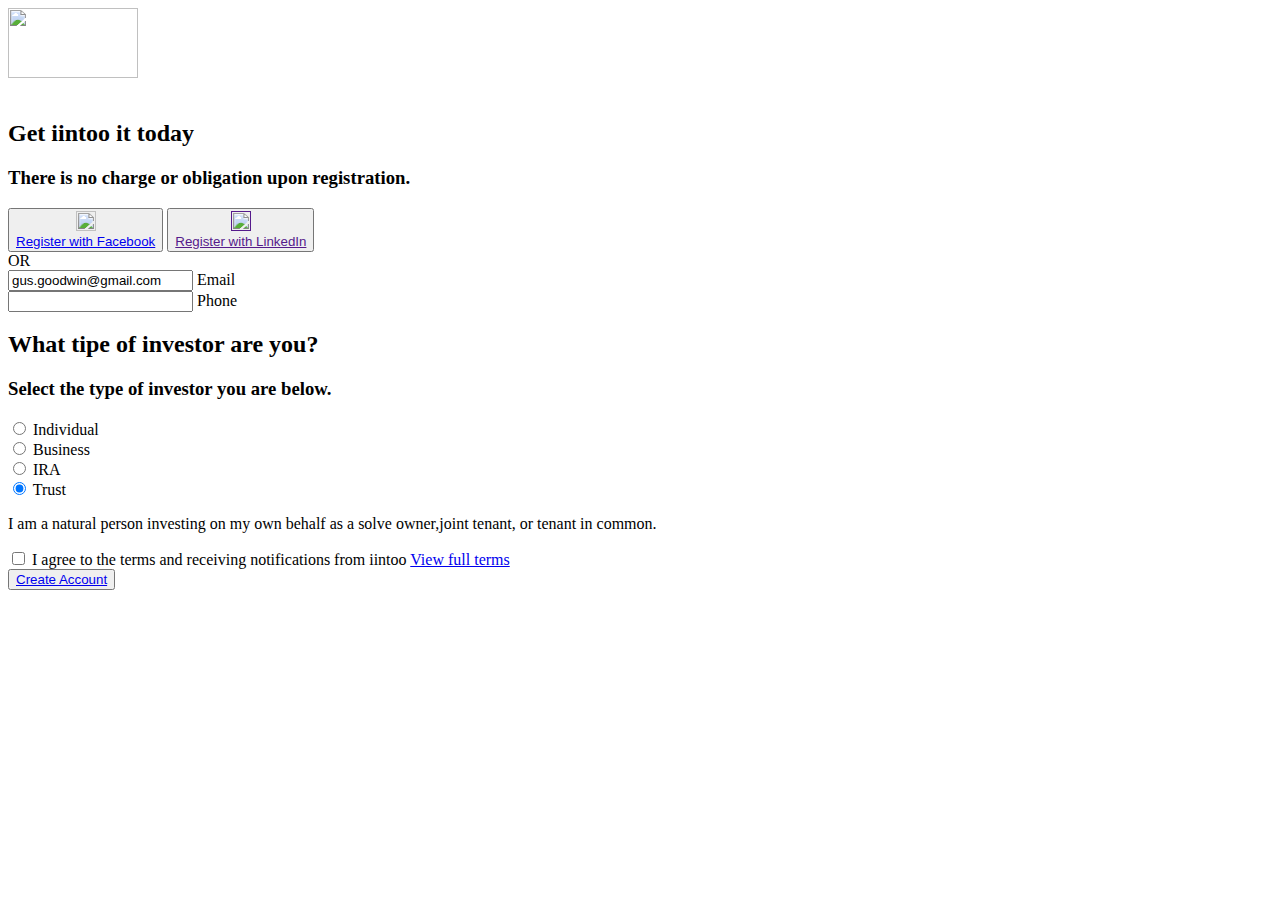
==== index.html @ 402f85c8 "Add files via upload" ====
<!DOCTYPE html>
<html lang="en">

<head>
  <meta charset="UTF-8">
  <meta http-equiv="X-UA-Compatible" content="IE=edge">
  <meta name="viewport" content="width=device-width, initial-scale=1.0">
  <link rel="preconnect" href="https://fonts.googleapis.com">
  <link rel="preconnect" href="https://fonts.gstatic.com" crossorigin>
  <link href="https://fonts.googleapis.com/css2?family=Barlow:wght@300;400;700&display=swap" rel="stylesheet">
  <link rel="stylesheet" href="css/style.css">
  <title>Project</title>
</head>

<body>

  <div class="window">
    <div class="left__side">
      <div class="logo"><img src="img/logo-2.svg" alt="" width="130px" height="70px"></div>
      <img src="img/bg.jpg" alt="">
    </div>
    <div class="right__side">
      <div class="container">
        <h2 class="title">
          Get iintoo it today
        </h2>
        <h3 class="subtitle">
          There is no charge or obligation upon registration.
        </h3>
        <div class="buttons">
          <button class="buttons__fac">
            <a href="#">
              <img src="img/facebook.svg" alt="" width="20px" height="20px">
              <div class="buttons__link-text">
                Register with Facebook
              </div>
            </a>
          </button>
          <button class="buttons__link">
            <a href="">
              <img src="img/linkedin.svg" alt="" width="20px" height="20px">
              <div class="buttons__link-text">
                Register with LinkedIn
              </div>
            </a>
          </button>
        </div>
        <div class="another">OR</div>
        <div class="inputs">
          <div class="email">
            <input id="email" class="input" type="email" name="email" value="gus.goodwin@gmail.com">
            <label class="email__label" for="email">Email</label>
          </div>
          <div class="phone">
            <input id="tel" class="input" type="tel" name="phone" value="">
            <label class="tel__label" for="tel">Phone</label>
          </div>
        </div>
        <div class="question">
          <h2 class="question__title">What tipe of investor are you?</h2>
          <h3 class="question__subtitle">Select the type of investor you are below.</h3>
        </div>
        <div class="check__point">
          <div class="individ">
            <input id="individul" type="radio" checked="checked" value="Individual" name="investor">
            <label for="individul" class="check__point-label">Individual</label>
            <img class="check__point-img" src="img/info.svg" alt="" width="10px" height="10px">
          </div>
          <div class="busin">
            <input id="business" type="radio" checked="checked" value="Business" name="investor">
            <label for="business" class="check__point-label">Business</label>
            <img class="check__point-img" src="img/info.svg" alt="" width="10px" height="10px">
          </div>
          <div class="ira">
            <input id="ira" type="radio" checked="checked" value="IRA" name="investor">
            <label for="ira" class="check__point-label">IRA</label>
            <img class="check__point-img" src="img/info.svg" alt="" width="10px" height="10px">
          </div>
          <div class="trust">
            <input id="trust" type="radio" checked="checked" value="Trust" name="investor">
            <label for="trust" class="check__point-label">Trust</label>
            <img class="check__point-img" src="img/info.svg" alt="" width="10px" height="10px">
          </div>
        </div>
        <div class="info">
          <p>I am a natural person investing on my own behalf as a solve owner,joint tenant, or tenant in common.</p>
        </div>
        <div class="agrees">
          <input id="agree" type="checkbox" value="agree">
          <label for="agree" class="agrees__label">I agree to the terms and receiving notifications from iintoo <a
              class="agrees__link" href="#">View full terms</a></label>
        </div>
        <button class="create">
          <a href="#">Create Account
          </a>
        </button>
      </div>
    </div>
  </div>

</body>

</html>
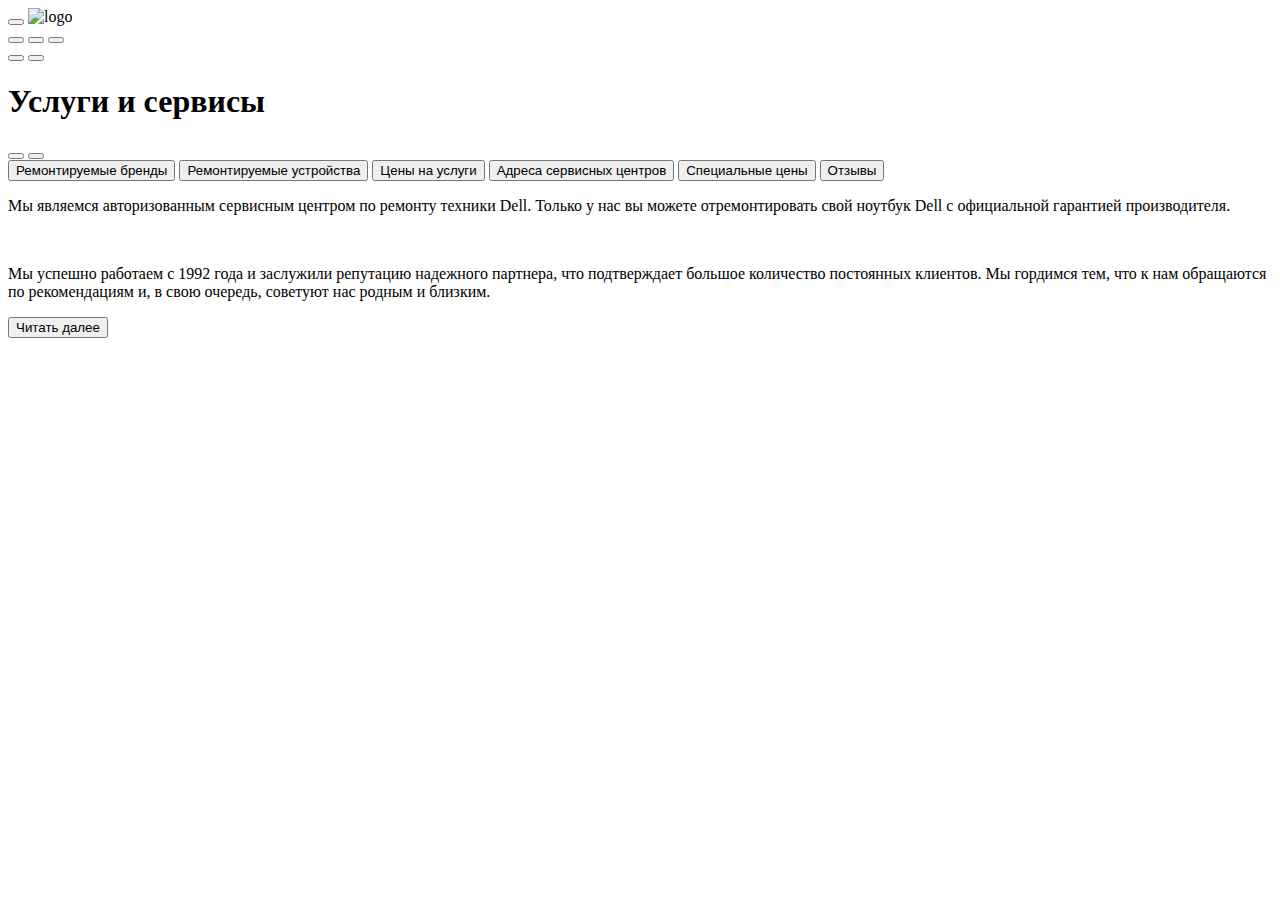
==== commit e7f5b933: "Add files via upload" ====
--- a/index.html
+++ b/index.html
@@ -5,99 +5,68 @@
   <meta charset="UTF-8">
   <meta http-equiv="X-UA-Compatible" content="IE=edge">
   <meta name="viewport" content="width=device-width, initial-scale=1.0">
-  <link rel="preconnect" href="https://fonts.googleapis.com">
-  <link rel="preconnect" href="https://fonts.gstatic.com" crossorigin>
-  <link href="https://fonts.googleapis.com/css2?family=Barlow:wght@300;400;700&display=swap" rel="stylesheet">
   <link rel="stylesheet" href="css/style.css">
-  <title>Project</title>
+  <link rel="stylesheet" href="css/fonts.css">
+  <link rel="stylesheet" href="css/media.css">
+  <title>CPS</title>
 </head>
 
 <body>
+  <header class="header">
+    <section class="header__con">
+      <button name="burger" class="header__burger"></button>
+      <img class="header__logo" src="img/group.svg" alt="logo">
+      <div class="header__buttons-contacts">
+        <button name="tel" class="header__tel"></button>
+        <button name="messenger" class="header__messenger"></button>
+        <button name="profile" class="header__profile"></button>
+      </div>
+      <div class="header__buttons-options">
+        <button name="option" class="header__option"></button>
+        <button name="stutus" class="header__status"></button>
+      </div>
+    </section>
+  </header>
 
-  <div class="window">
-    <div class="left__side">
-      <div class="logo"><img src="img/logo-2.svg" alt="" width="130px" height="70px"></div>
-      <img src="img/bg.jpg" alt="">
-    </div>
-    <div class="right__side">
-      <div class="container">
-        <h2 class="title">
-          Get iintoo it today
-        </h2>
-        <h3 class="subtitle">
-          There is no charge or obligation upon registration.
-        </h3>
-        <div class="buttons">
-          <button class="buttons__fac">
-            <a href="#">
-              <img src="img/facebook.svg" alt="" width="20px" height="20px">
-              <div class="buttons__link-text">
-                Register with Facebook
-              </div>
-            </a>
-          </button>
-          <button class="buttons__link">
-            <a href="">
-              <img src="img/linkedin.svg" alt="" width="20px" height="20px">
-              <div class="buttons__link-text">
-                Register with LinkedIn
-              </div>
-            </a>
-          </button>
+  <main class="main">
+    <section class="services">
+      <aside class="services__head">
+        <h1 class="services__title">Услуги и сервисы</h1>
+        <div class="services__buttons-options">
+          <button name="option" class="header__option"></button>
+          <button name="stutus" class="header__status"></button>
         </div>
-        <div class="another">OR</div>
-        <div class="inputs">
-          <div class="email">
-            <input id="email" class="input" type="email" name="email" value="gus.goodwin@gmail.com">
-            <label class="email__label" for="email">Email</label>
+      </aside>
+      <div class="services__buttons">
+        <button name="brand" class="services__btn active">Ремонтируемые бренды</button>
+        <button name="devices" class="services__btn">Ремонтируемые устройства</button>
+        <button name="price" class="services__btn">Цены на услуги</button>
+        <button name="adress" class="services__btn">Адреса сервисных центров</button>
+        <button name="special" class="services__btn">Специальные цены</button>
+        <button name="reviews" class="services__btn">Отзывы</button>
+      </div>
+      <aside class="services__block">
+        <div class="services__info">
+          <div class="services__text">
+            <p>Мы являемся авторизованным сервисным центром по ремонту техники Dell. Только у нас
+              вы можете отремонтировать свой ноутбук Dell с официальной гарантией производителя.
+            </p>
+            <br>
+            <p>
+              Мы успешно работаем с 1992 года и заслужили репутацию надежного партнера, что подтверждает большое количество постоянных клиентов. Мы гордимся тем, что к нам обращаются по
+              рекомендациям и, в свою очередь, советуют нас родным и близким.
+            </p>
           </div>
-          <div class="phone">
-            <input id="tel" class="input" type="tel" name="phone" value="">
-            <label class="tel__label" for="tel">Phone</label>
-          </div>
+          <button name="more" class="services__btn-more">Читать далее</button>
         </div>
-        <div class="question">
-          <h2 class="question__title">What tipe of investor are you?</h2>
-          <h3 class="question__subtitle">Select the type of investor you are below.</h3>
+        <div class="services__image">
+          <img class="services__img" src="img/gps-img.png" alt="">
         </div>
-        <div class="check__point">
-          <div class="individ">
-            <input id="individul" type="radio" checked="checked" value="Individual" name="investor">
-            <label for="individul" class="check__point-label">Individual</label>
-            <img class="check__point-img" src="img/info.svg" alt="" width="10px" height="10px">
-          </div>
-          <div class="busin">
-            <input id="business" type="radio" checked="checked" value="Business" name="investor">
-            <label for="business" class="check__point-label">Business</label>
-            <img class="check__point-img" src="img/info.svg" alt="" width="10px" height="10px">
-          </div>
-          <div class="ira">
-            <input id="ira" type="radio" checked="checked" value="IRA" name="investor">
-            <label for="ira" class="check__point-label">IRA</label>
-            <img class="check__point-img" src="img/info.svg" alt="" width="10px" height="10px">
-          </div>
-          <div class="trust">
-            <input id="trust" type="radio" checked="checked" value="Trust" name="investor">
-            <label for="trust" class="check__point-label">Trust</label>
-            <img class="check__point-img" src="img/info.svg" alt="" width="10px" height="10px">
-          </div>
-        </div>
-        <div class="info">
-          <p>I am a natural person investing on my own behalf as a solve owner,joint tenant, or tenant in common.</p>
-        </div>
-        <div class="agrees">
-          <input id="agree" type="checkbox" value="agree">
-          <label for="agree" class="agrees__label">I agree to the terms and receiving notifications from iintoo <a
-              class="agrees__link" href="#">View full terms</a></label>
-        </div>
-        <button class="create">
-          <a href="#">Create Account
-          </a>
-        </button>
-      </div>
-    </div>
-  </div>
-
+      </aside>
+    </section>
+  </main>
+  <footer class="footer">
+  </footer>
 </body>
 
 </html>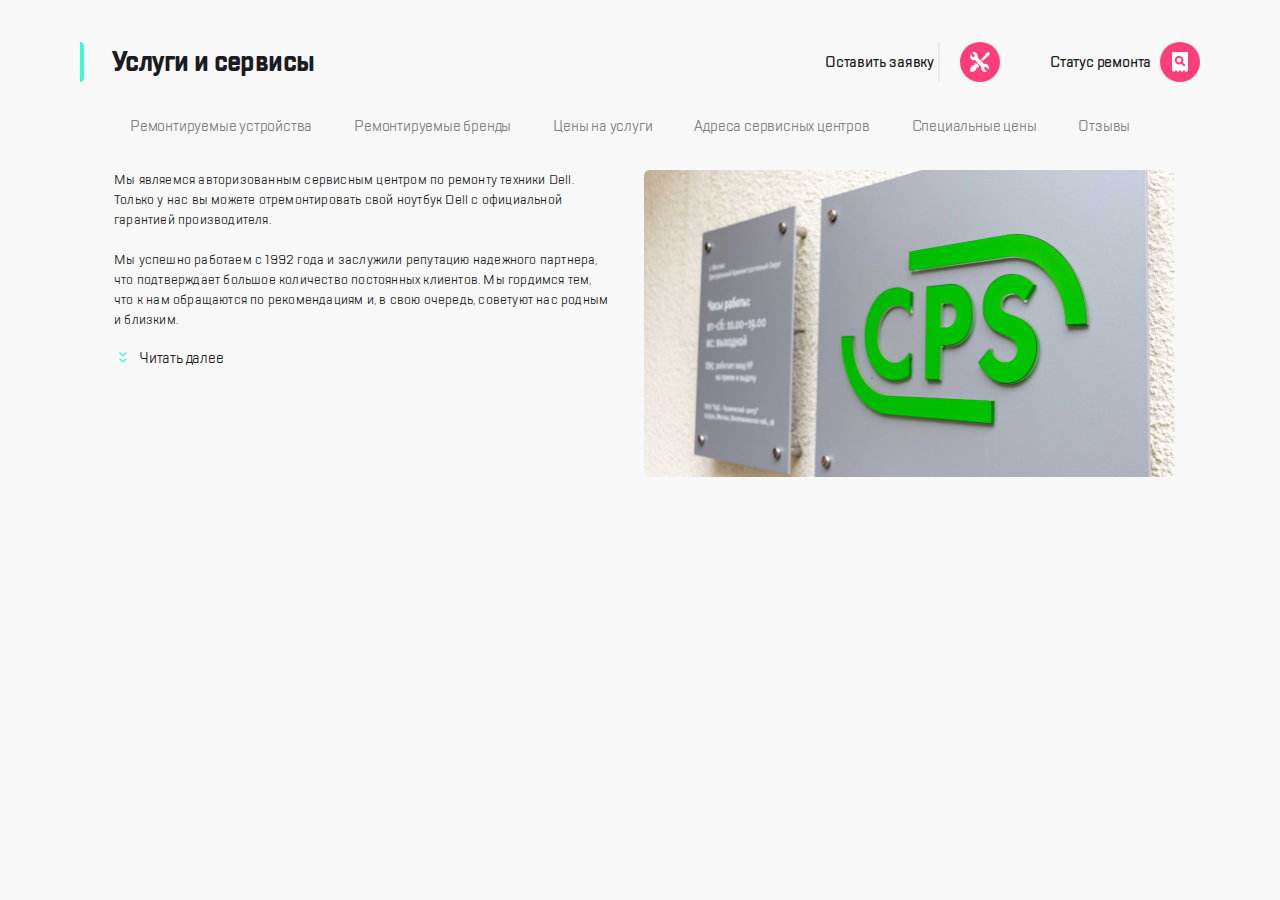
==== commit 2ecc9625: "block" ====
--- a/index.html
+++ b/index.html
@@ -13,60 +13,65 @@
 
 <body>
   <header class="header">
-    <section class="header__con">
-      <button name="burger" class="header__burger"></button>
-      <img class="header__logo" src="img/group.svg" alt="logo">
-      <div class="header__buttons-contacts">
-        <button name="tel" class="header__tel"></button>
-        <button name="messenger" class="header__messenger"></button>
-        <button name="profile" class="header__profile"></button>
-      </div>
-      <div class="header__buttons-options">
-        <button name="option" class="header__option"></button>
-        <button name="stutus" class="header__status"></button>
-      </div>
-    </section>
+    <div class="container">
+      <section class="header__con">
+        <a href="#" class="header__burger"></a>
+        <a href="#" class="header__logo"></a>
+        <div class="header__buttons-contacts">
+          <a href="#" class="header__tel"></a>
+          <a href="#" class="header__messenger"></a>
+          <a href="#" class="header__profile"></a>
+        </div>
+        <div class="header__buttons-options">
+          <a href="#" class="header__option"></a>
+          <a href="#" class="header__status"></a>
+        </div>
+        </section>
+    </div>
   </header>
 
   <main class="main">
     <section class="services">
-      <aside class="services__head">
-        <h1 class="services__title">Услуги и сервисы</h1>
-        <div class="services__buttons-options">
-          <button name="option" class="header__option"></button>
-          <button name="stutus" class="header__status"></button>
+      <div class="container">
+        <section class="services__head">
+          <h1 class="services__title">Услуги и сервисы</h1>
+          <div class="services__buttons-options">
+            <a href="#" class="header__option"></a>
+            <a href="#" class="header__status"></a>
+          </div>
+        </section>
+        <div class="services__buttons">
+          <a href="#" class="services__btn">Ремонтируемые устройства</a>
+          <a href="#" class="services__btn">Ремонтируемые бренды</a>
+          <a href="#" class="services__btn">Цены на услуги</a>
+          <a href="#" class="services__btn">Адреса сервисных центров</a>
+          <a href="#" class="services__btn">Специальные цены</a>
+          <a href="#" class="services__btn">Отзывы</a>
         </div>
-      </aside>
-      <div class="services__buttons">
-        <button name="brand" class="services__btn active">Ремонтируемые бренды</button>
-        <button name="devices" class="services__btn">Ремонтируемые устройства</button>
-        <button name="price" class="services__btn">Цены на услуги</button>
-        <button name="adress" class="services__btn">Адреса сервисных центров</button>
-        <button name="special" class="services__btn">Специальные цены</button>
-        <button name="reviews" class="services__btn">Отзывы</button>
+        <section class="services__block">
+          <div class="services__info">
+            <div class="services__text">
+              <p>Мы являемся авторизованным сервисным центром по ремонту техники Dell. Только у нас
+                вы можете отремонтировать свой ноутбук Dell с официальной гарантией производителя.
+              </p>
+              <br>
+              <p>
+                Мы успешно работаем с 1992 года и заслужили репутацию надежного партнера, что подтверждает большое
+                количество постоянных клиентов. Мы гордимся тем, что к нам обращаются по
+                рекомендациям и, в свою очередь, советуют нас родным и близким.
+              </p>
+            </div>
+            <a href="#" class="services__btn-more">Читать далее</a>
+          </div>
+          <div class="services__image">
+            <img class="services__img" src="img/gps-img.png" alt="">
+          </div>
+        </section>
       </div>
-      <aside class="services__block">
-        <div class="services__info">
-          <div class="services__text">
-            <p>Мы являемся авторизованным сервисным центром по ремонту техники Dell. Только у нас
-              вы можете отремонтировать свой ноутбук Dell с официальной гарантией производителя.
-            </p>
-            <br>
-            <p>
-              Мы успешно работаем с 1992 года и заслужили репутацию надежного партнера, что подтверждает большое количество постоянных клиентов. Мы гордимся тем, что к нам обращаются по
-              рекомендациям и, в свою очередь, советуют нас родным и близким.
-            </p>
-          </div>
-          <button name="more" class="services__btn-more">Читать далее</button>
-        </div>
-        <div class="services__image">
-          <img class="services__img" src="img/gps-img.png" alt="">
-        </div>
-      </aside>
     </section>
   </main>
   <footer class="footer">
   </footer>
 </body>
 
-</html>+</html>
--- a/css/style.css
+++ b/css/style.css
@@ -0,0 +1,204 @@
+@font-face {
+    font-family: 'TT Lakes Condensed Medium';
+    src: url('../fonts/TTLakesCondensed-Medium.eot');
+    src: url('../fonts/TTLakesCondensed-Medium.eot?#iefix') format('embedded-opentype'),
+    url('../fonts/TTLakesCondensed-Medium.woff') format('woff'),
+    url('../fonts/TTLakesCondensed-Medium.ttf') format('truetype');
+    font-weight: normal;
+    font-style: normal;
+}
+@font-face {
+    font-family: 'TT Lakes Condensed Bold';
+    src: url('../fonts/TTLakesCondensed-Bold.eot');
+    src: url('../fonts/TTLakesCondensed-Bold.eot?#iefix') format('embedded-opentype'),
+    url('../fonts/TTLakesCondensed-Bold.woff') format('woff'),
+    url('../fonts/TTLakesCondensed-Bold.ttf') format('truetype');
+    font-weight: normal;
+    font-style: normal;
+    }
+@font-face {
+    font-family: 'TT Lakes Condensed Regular';
+    src: url('../fonts/TTLakesCondensed-Regular.eot');
+    src: url('../fonts/TTLakesCondensed-Regular.eot?#iefix') format('embedded-opentype'),
+    url('../fonts/TTLakesCondensed-Regular.woff') format('woff'),
+    url('../fonts/TTLakesCondensed-Regular.ttf') format('truetype');
+    font-weight: normal;
+    font-style: normal;
+    }
+.container{
+  max-width: 320px;
+  margin: 0 auto;
+}
+.header__con{
+  padding: 19px 16px 19px 16px;
+  background-color: #FFFFFF;
+  display: flex;
+  align-items: center;
+  position: relative;;
+}
+.header__burger{
+  position: relative;
+  background-image: url(../img/ic/burger.svg);
+  background-color: transparent;
+  width: 40px;
+  height: 40px;
+  border: none;
+  padding: 0;
+  margin-right: 16px;
+}
+.header__logo{
+  background-image: url(../img/group.svg);
+  width: 97px;
+  height: 51px;
+  background-repeat: no-repeat;
+}
+.header__option{
+  background-image: url(../img/ic/repair.svg);
+  background-color: transparent;
+  background-repeat: no-repeat;
+  background-position: right;
+  width: 40px;
+  height: 40px;
+  padding: 0;
+  position: relative;
+  margin-left: 20px;
+  border-left: 2px solid #EAEAEA;
+  padding-left: 20px;
+}
+.header__status{
+  background-image: url(../img/ic/checkstatus.svg);
+  background-color: transparent;
+  width: 40px;
+  height: 40px;
+  border: none;
+  padding: 0;
+  margin-left: 16px;
+  position: relative;;
+}
+.header__buttons-options{
+  display: flex;
+  align-items: center;
+  position: absolute;
+  right: 16px;
+}
+.header__buttons-contacts{
+  display: flex;
+  align-items: center;
+  position: absolute;
+  right: 132px;
+  visibility: hidden;
+}
+.header__tel{
+  background-image: url(../img/ic/call.svg);
+  width: 40px;
+  height: 40px;
+  padding: 0;
+  margin-right: 16px;
+}
+.header__messenger{
+  background-image: url(../img/ic/chat.svg);
+  width: 40px;
+  height: 40px;
+  padding: 0;
+  margin-right: 16px;
+}
+.header__profile{
+  background-image: url(../img/ic/profile.svg);
+  width: 40px;
+  height: 40px;
+  padding: 0;
+  margin-right: 16px;
+}
+.services__title{
+  padding-left: 16px;
+  position: relative;
+}
+.services__title::before{
+  content: url(../img/highlight.svg);
+  position: absolute;
+  left: 0px;
+}
+.services__buttons-options{
+  display: flex;
+  align-items: center;
+  visibility: hidden;
+}
+.services__buttons{
+  padding-top: 24px;
+  padding-left: 16px;
+  display: flex;
+  overflow: scroll;
+}
+.services__btn{
+  background-color: transparent;
+  white-space: nowrap;
+  padding: 6px 14px 6px 14px;
+  border: 2px solid #F8F8F8;
+  font-size: 16px;
+  line-height: 24px;
+  font-family: 'TT Lakes Condensed Regular';
+  letter-spacing: -0.2px;
+  color: #7E7E82;
+  transition: all .3s ease ;
+  text-decoration: none;
+}
+.services__btn + .services__btn{
+  margin-left: 10px;
+}
+/*.active{
+  background: #FFFFFF;
+  border: 2px solid #B8FFEC;
+  border-radius: 6px;
+}*/
+.services__btn:hover{
+  background: #FFFFFF;
+  border: 2px solid #B8FFEC;
+  border-radius: 6px;
+}
+.services__btn:focus{
+  background: #FFFFFF;
+  border: 2px solid #B8FFEC;
+  border-radius: 6px;
+}
+.services__btn:active{
+  background: #FFFFFF;
+  border: 2px solid #B8FFEC;
+  border-radius: 6px;
+}
+.services__block{
+  display: flex;
+  flex-direction: column;
+  align-items: flex-start;
+}
+.services__img{
+  width: 320px; 
+  height: 176px;
+}
+.services__info{
+  padding: 24px 16px 0px 16px;
+}
+.services__span{
+  display: none;
+}
+.services__btn-more{
+  border: none;
+  background-color: transparent;
+  font-size: 16px;
+  line-height: 24px;
+  letter-spacing: -0.2px;
+  color: #1B1C21;
+  padding-left: 25px;
+  padding-bottom: 16px;
+  position: relative;
+}
+.services__btn-more:before{
+  content: url(../img/ic/icon.svg);
+  position: absolute;
+  left: 5px;
+}
+.services__text{
+  max-height: 90px;
+  overflow: hidden;
+  margin-bottom: 16px;
+}
+
--- a/css/fonts.css
+++ b/css/fonts.css
@@ -0,0 +1,31 @@
+body{
+  font-family: 'TT Lakes Condensed Regular';
+  background-color: #F8F8F8;
+  margin: 0;
+}
+h1{
+ font-family: 'TT Lakes Condensed Bold';;
+  font-size: 28px;
+  line-height: 40px;
+  letter-spacing: -0.6px;
+  color: #1B1C21;
+  margin: 0;
+  padding-top: 24px;
+}
+p{
+  font-family: 'TT Lakes Condensed Regular';
+  font-size: 14px;
+  line-height: 18px;
+  letter-spacing: 0.2px;
+  color: #1B1C21;
+  margin: 0;
+}
+button{
+  cursor: pointer;
+  border: none;
+  background-color: transparent;
+  white-space: nowrap;
+}
+a{
+  text-decoration: none;
+}--- a/css/media.css
+++ b/css/media.css
@@ -0,0 +1,119 @@
+@media(min-width: 321px){ 
+  .services__img{
+    padding-left: 16px;
+  }
+  .header__burger{
+    background-repeat: no-repeat;
+    background-position: left;
+    border-right: 2px solid #EAEAEA;
+    padding-right: 20px;
+  }
+  .container{
+  max-width: 769px;
+  }
+  .header__option{
+    border: none;
+  }
+}
+@media(min-width: 769px){
+  .services__block{
+    flex-direction: row;
+  }
+  .services__image{
+    padding-top: 24px;
+  }
+  .services__info p:nth-of-type(2){
+    display: block;
+  }
+  .header__buttons-contacts{
+    visibility: visible;
+  }
+  .services__img{
+    width: 360px;
+    height: 208px;
+  }
+  .services__text{
+    line-height: 20px;
+  }
+  .header__con{
+    padding: 19px 16px 19px 24px;
+  }
+  .services__image{
+    padding-right: 25px;
+  }
+  .services__text{
+    max-height: 160px;
+  }
+  .services__text p{
+    line-height: 20px;
+  }
+  .container{
+  max-width: 1120px;
+  }
+  .services__buttons::-webkit-scrollbar {
+    width: 0;
+  }
+  .header__option{
+    border-left: 2px solid #EAEAEA;
+  }
+}
+@media (min-width:1120px) {
+  .services__title {
+    padding-left: 32px;
+  }
+  .services__buttons {
+    padding-left: 34px;
+  }
+  .services__info{
+    padding-left: 34px;
+  }
+  .services__img{
+    width: 531px;
+    height: 307px;
+  }
+  .header{
+    display: none;
+  }
+  h1{
+    padding-top: 0;
+  }
+  .header__status{
+    margin-left: 160px;
+  }
+  .services__head{
+    display: flex;
+    align-items: center;
+    padding-top: 42px;
+    justify-content: space-between;
+  }
+  .services__buttons-options{
+    visibility: visible;
+  }
+  .services__buttons-options > .header__status::before{
+    content: "Статус ремонта";
+    position: absolute;
+    left: -110px;
+    bottom: 20%;
+    font-family: 'TT Lakes Condensed Medium';
+    font-size: 16px;
+    line-height: 24px;
+    text-align: right;
+    letter-spacing: -0.2px;
+    color: #1B1C21;
+  }
+  .services__buttons-options > .header__option::before{
+    content: "Оставить заявку";
+    position: absolute;
+    left: -115px;
+    bottom: 20%;
+    font-family: 'TT Lakes Condensed Medium';
+    font-size: 16px;
+    line-height: 24px;
+    text-align: right;
+    letter-spacing: -0.2px;
+    color: #1B1C21;
+  }
+  .services__span{
+    display: inline;
+  }
+}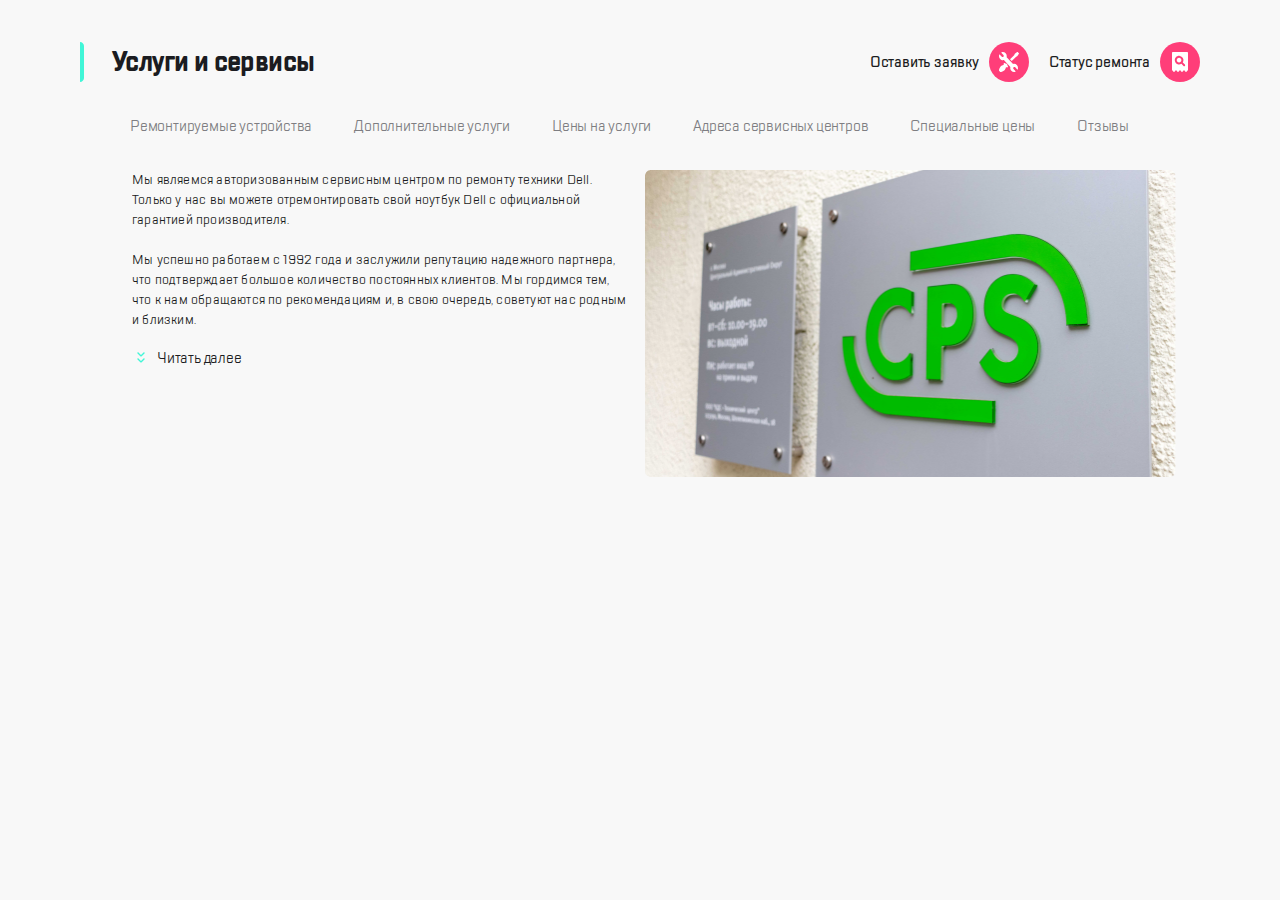
==== commit 1a4601df: "change" ====
--- a/index.html
+++ b/index.html
@@ -30,19 +30,24 @@
     </div>
   </header>
 
-  <main class="main">
     <section class="services">
       <div class="container">
         <section class="services__head">
           <h1 class="services__title">Услуги и сервисы</h1>
           <div class="services__buttons-options">
-            <a href="#" class="header__option"></a>
-            <a href="#" class="header__status"></a>
+            <a href="#" class="services__option">
+              <span class="services__span">Оставить заявку</span>
+              <img src="img/ic/repair.svg" alt="">
+            </a>
+            <a href="#" class="services__status">
+              <span class="services__span">Статус ремонта</span>
+              <img src="img/ic/checkstatus.svg" alt="">
+            </a>
           </div>
         </section>
         <div class="services__buttons">
           <a href="#" class="services__btn">Ремонтируемые устройства</a>
-          <a href="#" class="services__btn">Ремонтируемые бренды</a>
+          <a href="#" class="services__btn">Дополнительные услуги</a>
           <a href="#" class="services__btn">Цены на услуги</a>
           <a href="#" class="services__btn">Адреса сервисных центров</a>
           <a href="#" class="services__btn">Специальные цены</a>
@@ -69,9 +74,6 @@
         </section>
       </div>
     </section>
-  </main>
-  <footer class="footer">
-  </footer>
 </body>
 
 </html>
--- a/css/style.css
+++ b/css/style.css
@@ -113,10 +113,30 @@
   padding-left: 16px;
   position: relative;
 }
+.services__buttons::-webkit-scrollbar {
+    width: 0;
+}
 .services__title::before{
   content: url(../img/highlight.svg);
   position: absolute;
   left: 0px;
+}
+.services__option{
+  padding-right: 20px;
+}
+.services__option,
+.services__status{
+  display: flex;
+  align-items: center;
+  font-family: 'TT Lakes Condensed Medium';
+  font-size: 16px;
+  line-height: 24px;
+  text-align: right;
+  letter-spacing: -0.2px;
+  color: #1B1C21;
+}
+.services__span{
+  padding-right: 10px;
 }
 .services__buttons-options{
   display: flex;
@@ -170,12 +190,12 @@
   flex-direction: column;
   align-items: flex-start;
 }
+.services__info{
+  padding: 0px 16px 0px 16px;
+}
 .services__img{
   width: 320px; 
   height: 176px;
-}
-.services__info{
-  padding: 24px 16px 0px 16px;
 }
 .services__span{
   display: none;
--- a/css/media.css
+++ b/css/media.css
@@ -1,6 +1,6 @@
 @media(min-width: 321px){ 
   .services__img{
-    padding-left: 16px;
+    padding-top: 24px;
   }
   .header__burger{
     background-repeat: no-repeat;
@@ -19,9 +19,6 @@
   .services__block{
     flex-direction: row;
   }
-  .services__image{
-    padding-top: 24px;
-  }
   .services__info p:nth-of-type(2){
     display: block;
   }
@@ -38,9 +35,6 @@
   .header__con{
     padding: 19px 16px 19px 24px;
   }
-  .services__image{
-    padding-right: 25px;
-  }
   .services__text{
     max-height: 160px;
   }
@@ -50,11 +44,17 @@
   .container{
   max-width: 1120px;
   }
-  .services__buttons::-webkit-scrollbar {
-    width: 0;
-  }
   .header__option{
     border-left: 2px solid #EAEAEA;
+  }
+  .services__block{
+    padding: 24px 24px 0px 18px;
+  }
+  .services__info{
+    padding-left: 0;
+  }
+  .services__img{
+    padding-top: 0;
   }
 }
 @media (min-width:1120px) {
@@ -116,4 +116,8 @@
   .services__span{
     display: inline;
   }
+  .header__option{
+    border: none;
+    padding-left: 0;
+  }
 }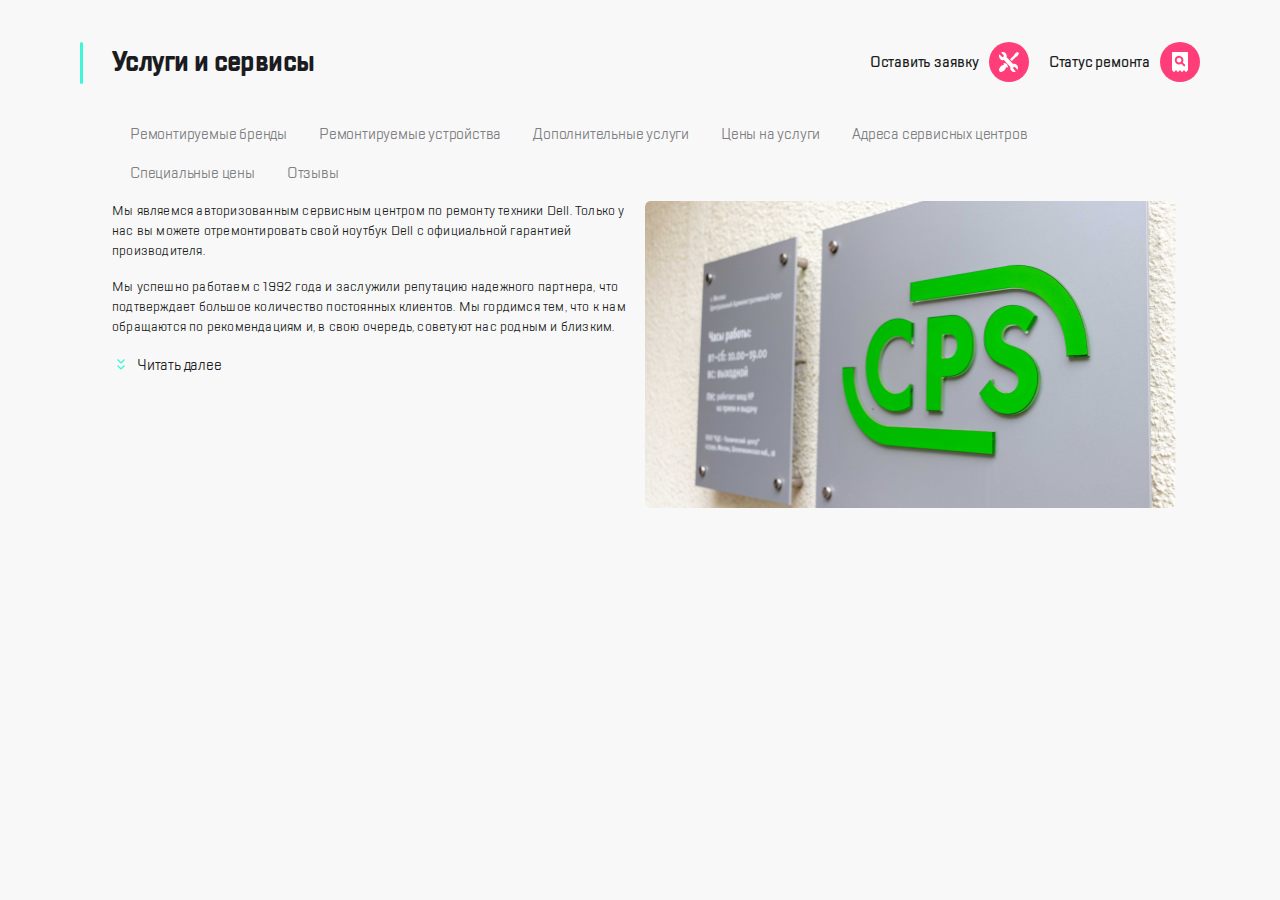
==== commit 90253cfe: "change" ====
--- a/index.html
+++ b/index.html
@@ -5,8 +5,8 @@
   <meta charset="UTF-8">
   <meta http-equiv="X-UA-Compatible" content="IE=edge">
   <meta name="viewport" content="width=device-width, initial-scale=1.0">
+  <link rel="stylesheet" href="css/fonts.css">
   <link rel="stylesheet" href="css/style.css">
-  <link rel="stylesheet" href="css/fonts.css">
   <link rel="stylesheet" href="css/media.css">
   <title>CPS</title>
 </head>
@@ -15,65 +15,79 @@
   <header class="header">
     <div class="container">
       <section class="header__con">
-        <a href="#" class="header__burger"></a>
+        <a href="#" class="header__burger background"></a>
         <a href="#" class="header__logo"></a>
         <div class="header__buttons-contacts">
-          <a href="#" class="header__tel"></a>
-          <a href="#" class="header__messenger"></a>
-          <a href="#" class="header__profile"></a>
+          <a href="#" class="header__tel background"></a>
+          <a href="#" class="header__messenger background"></a>
+          <a href="#" class="header__profile background"></a>
         </div>
         <div class="header__buttons-options">
-          <a href="#" class="header__option"></a>
-          <a href="#" class="header__status"></a>
+          <a href="#" class="header__option background"></a>
+          <a href="#" class="header__status background"></a>
         </div>
-        </section>
+      </section>
     </div>
   </header>
 
-    <section class="services">
-      <div class="container">
-        <section class="services__head">
-          <h1 class="services__title">Услуги и сервисы</h1>
-          <div class="services__buttons-options">
-            <a href="#" class="services__option">
-              <span class="services__span">Оставить заявку</span>
-              <img src="img/ic/repair.svg" alt="">
-            </a>
-            <a href="#" class="services__status">
-              <span class="services__span">Статус ремонта</span>
-              <img src="img/ic/checkstatus.svg" alt="">
-            </a>
+  <section class="services">
+    <div class="container">
+      <section class="services__head">
+        <h1 class="services__title">Услуги и сервисы</h1>
+        <div class="services__buttons-options">
+          <a href="#" class="services__option">
+            <span class="services__span">Оставить заявку</span>
+            <div class="services__option-img background"></div>
+          </a>
+          <a href="#" class="services__status">
+            <span class="services__span">Статус ремонта</span>
+            <div class="services__status-img background"></div>
+          </a>
+        </div>
+      </section>
+      <nav class="services__buttons">
+          <ul>
+            <li>
+              <a href="#" class="services__btn services__hidden">Ремонтируемые бренды</a>
+            </li>
+            <li>
+              <a href="#" class="services__btn">Ремонтируемые устройства</a>
+            </li>
+            <li>
+              <a href="#" class="services__btn">Дополнительные услуги</a>
+            </li>
+            <li>
+              <a href="#" class="services__btn">Цены на услуги</a>
+            </li>
+            <li>
+              <a href="#" class="services__btn">Адреса сервисных центров</a>
+            </li>
+            <li>
+              <a href="#" class="services__btn">Специальные цены</a>
+            </li>
+            <li>
+              <a href="#" class="services__btn">Отзывы</a>
+            </li>
+          </ul>
+      </nav>
+      <section class="services__block">
+        <div class="services__info">
+          <div class="services__text">
+            <p>Мы являемся авторизованным сервисным центром по ремонту техники Dell. Только у нас
+              вы можете отремонтировать свой ноутбук Dell с официальной гарантией производителя.
+            </p>
+            <p>
+              Мы успешно работаем с 1992 года и заслужили репутацию надежного партнера, что подтверждает большое
+              количество постоянных клиентов. Мы гордимся тем, что к нам обращаются по
+              рекомендациям и, в свою очередь, советуют нас родным и близким.
+            </p>
           </div>
-        </section>
-        <div class="services__buttons">
-          <a href="#" class="services__btn">Ремонтируемые устройства</a>
-          <a href="#" class="services__btn">Дополнительные услуги</a>
-          <a href="#" class="services__btn">Цены на услуги</a>
-          <a href="#" class="services__btn">Адреса сервисных центров</a>
-          <a href="#" class="services__btn">Специальные цены</a>
-          <a href="#" class="services__btn">Отзывы</a>
+          <a href="#" class="services__btn-more">Читать далее</a>
         </div>
-        <section class="services__block">
-          <div class="services__info">
-            <div class="services__text">
-              <p>Мы являемся авторизованным сервисным центром по ремонту техники Dell. Только у нас
-                вы можете отремонтировать свой ноутбук Dell с официальной гарантией производителя.
-              </p>
-              <br>
-              <p>
-                Мы успешно работаем с 1992 года и заслужили репутацию надежного партнера, что подтверждает большое
-                количество постоянных клиентов. Мы гордимся тем, что к нам обращаются по
-                рекомендациям и, в свою очередь, советуют нас родным и близким.
-              </p>
-            </div>
-            <a href="#" class="services__btn-more">Читать далее</a>
-          </div>
-          <div class="services__image">
-            <img class="services__img" src="img/gps-img.png" alt="">
-          </div>
-        </section>
-      </div>
-    </section>
+          <img class="services__img" src="img/gps-img.png" alt="">
+      </section>
+    </div>
+  </section>
 </body>
 
-</html>
+</html>--- a/css/fonts.css
+++ b/css/fonts.css
@@ -28,4 +28,10 @@
 }
 a{
   text-decoration: none;
+}
+li{
+  list-style: none;
+}
+ul{
+  padding: 0;
 }--- a/css/style.css
+++ b/css/style.css
@@ -36,13 +36,17 @@
   align-items: center;
   position: relative;;
 }
+.background{
+  background-color: #FF3E79;
+  background-repeat: no-repeat;
+  border-radius: 20px;
+  background-position: center;
+}
 .header__burger{
   position: relative;
   background-image: url(../img/ic/burger.svg);
-  background-color: transparent;
-  width: 40px;
-  height: 40px;
-  border: none;
+  width: 40px;
+  height: 40px;
   padding: 0;
   margin-right: 16px;
 }
@@ -54,32 +58,32 @@
 }
 .header__option{
   background-image: url(../img/ic/repair.svg);
-  background-color: transparent;
-  background-repeat: no-repeat;
-  background-position: right;
   width: 40px;
   height: 40px;
   padding: 0;
   position: relative;
   margin-left: 20px;
-  border-left: 2px solid #EAEAEA;
-  padding-left: 20px;
+}
+.header__option::before{
+    content: "";
+    width: 2px;
+    height: 32px;
+    position: absolute;
+    left: -20px;
+    bottom: 5px;
+    background-color: #EAEAEA;
 }
 .header__status{
   background-image: url(../img/ic/checkstatus.svg);
-  background-color: transparent;
-  width: 40px;
-  height: 40px;
-  border: none;
-  padding: 0;
-  margin-left: 16px;
-  position: relative;;
+  width: 40px;
+  height: 40px;
 }
 .header__buttons-options{
   display: flex;
   align-items: center;
   position: absolute;
   right: 16px;
+  gap: 16px;
 }
 .header__buttons-contacts{
   display: flex;
@@ -116,13 +120,17 @@
 .services__buttons::-webkit-scrollbar {
     width: 0;
 }
+.services__hidden{
+  display: none;
+}
 .services__title::before{
-  content: url(../img/highlight.svg);
+  content: "";
   position: absolute;
   left: 0px;
-}
-.services__option{
-  padding-right: 20px;
+  width: 3px;
+  height: 42px;
+  background: rgba(65, 246, 215, 1);
+  border-radius: 2px;
 }
 .services__option,
 .services__status{
@@ -134,14 +142,24 @@
   text-align: right;
   letter-spacing: -0.2px;
   color: #1B1C21;
-}
-.services__span{
-  padding-right: 10px;
+  gap: 10px;
+}
+.services__option-img{
+  background-image: url(../img/ic/repair.svg);
+  width: 40px;
+  height: 40px;
+}
+.services__status-img{
+  background-image: url(../img/ic/checkstatus.svg);
+  width: 40px;
+  height: 40px;
 }
 .services__buttons-options{
-  display: flex;
-  align-items: center;
-  visibility: hidden;
+  display: none;
+  align-items: center;
+}
+.services__buttons ul{
+  display: flex;
 }
 .services__buttons{
   padding-top: 24px;
@@ -217,6 +235,9 @@
   left: 5px;
 }
 .services__text{
+  display: flex;
+  flex-direction: column;
+  gap: 16px;
   max-height: 90px;
   overflow: hidden;
   margin-bottom: 16px;
--- a/css/media.css
+++ b/css/media.css
@@ -1,12 +1,6 @@
 @media(min-width: 321px){ 
   .services__img{
     padding-top: 24px;
-  }
-  .header__burger{
-    background-repeat: no-repeat;
-    background-position: left;
-    border-right: 2px solid #EAEAEA;
-    padding-right: 20px;
   }
   .container{
   max-width: 769px;
@@ -14,8 +8,14 @@
   .header__option{
     border: none;
   }
+  .header__option::before {
+    visibility: hidden;
+  }
 }
 @media(min-width: 769px){
+  .header__option::before {
+    visibility: visible;
+  }
   .services__block{
     flex-direction: row;
   }
@@ -44,11 +44,8 @@
   .container{
   max-width: 1120px;
   }
-  .header__option{
-    border-left: 2px solid #EAEAEA;
-  }
   .services__block{
-    padding: 24px 24px 0px 18px;
+    padding: 0px 24px 0px 16px;
   }
   .services__info{
     padding-left: 0;
@@ -56,16 +53,33 @@
   .services__img{
     padding-top: 0;
   }
+  .header__logo{
+    margin-left: 20px;
+  }
+  .header__burger::after{
+    content: "";
+    width: 2px;
+    height: 32px;
+    position: absolute;
+    left: 55px;
+    bottom: 5px;
+    background-color: #EAEAEA;
+  }
 }
 @media (min-width:1120px) {
+  .services__hidden{
+    display: inline;
+  }
   .services__title {
     padding-left: 32px;
   }
   .services__buttons {
     padding-left: 34px;
+    overflow: visible;
   }
-  .services__info{
-    padding-left: 34px;
+  .services__buttons ul{
+    flex-wrap: wrap;
+    gap: 15px 0px;
   }
   .services__img{
     width: 531px;
@@ -87,7 +101,8 @@
     justify-content: space-between;
   }
   .services__buttons-options{
-    visibility: visible;
+    display: flex;
+    gap: 20px;
   }
   .services__buttons-options > .header__status::before{
     content: "Статус ремонта";
@@ -120,4 +135,7 @@
     border: none;
     padding-left: 0;
   }
+  .services__block{
+    padding: 0px 24px 0px 32px;
+  }
 }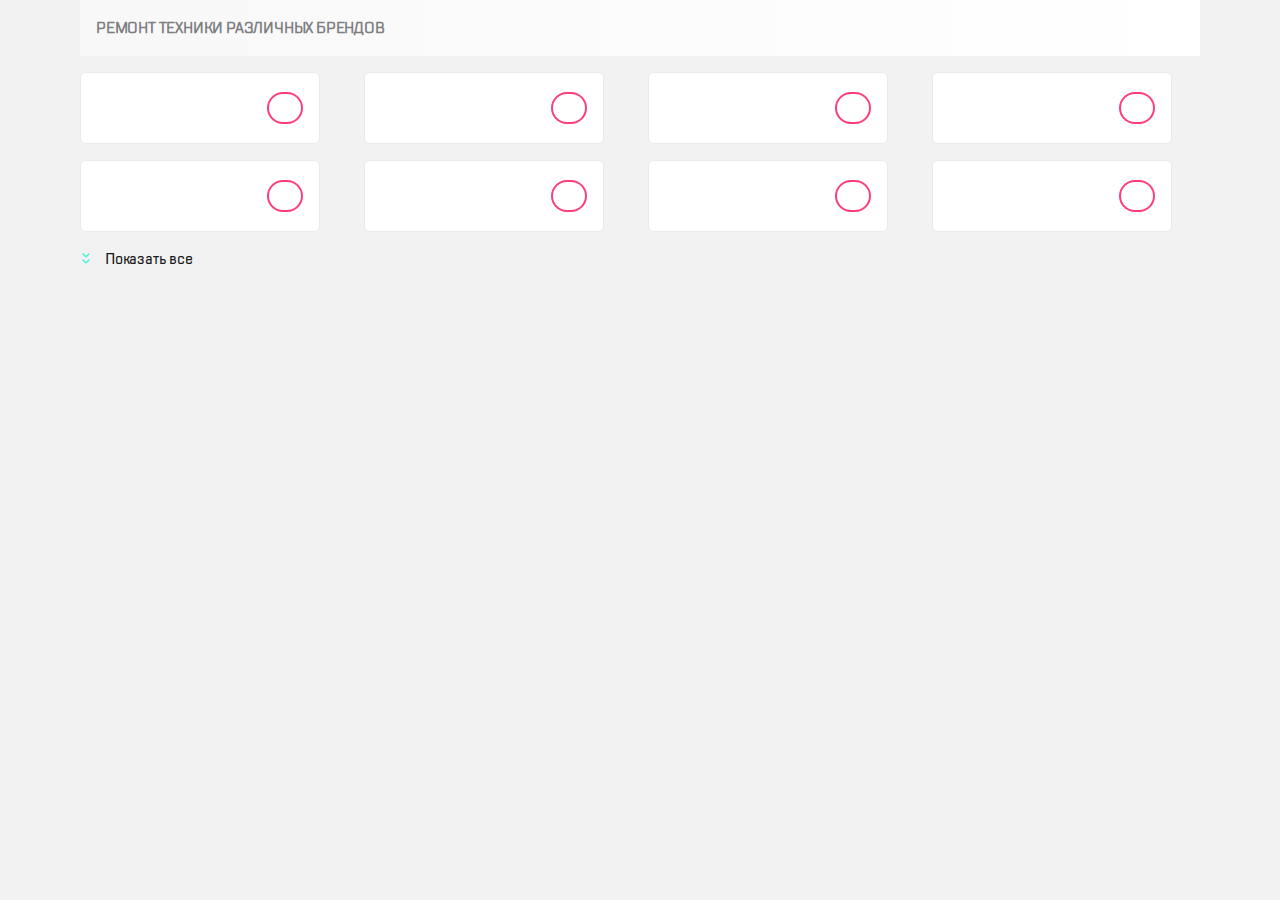
==== commit 41e9a368: "not" ====
--- a/index.html
+++ b/index.html
@@ -1,93 +1,100 @@
 <!DOCTYPE html>
-<html lang="en">
+<html lang="ru">
 
 <head>
   <meta charset="UTF-8">
   <meta http-equiv="X-UA-Compatible" content="IE=edge">
   <meta name="viewport" content="width=device-width, initial-scale=1.0">
-  <link rel="stylesheet" href="css/fonts.css">
   <link rel="stylesheet" href="css/style.css">
-  <link rel="stylesheet" href="css/media.css">
-  <title>CPS</title>
+  <link rel="stylesheet" href="https://unpkg.com/swiper@8/swiper-bundle.min.css" />
+  <title>Slide</title>
 </head>
 
 <body>
-  <header class="header">
-    <div class="container">
-      <section class="header__con">
-        <a href="#" class="header__burger background"></a>
-        <a href="#" class="header__logo"></a>
-        <div class="header__buttons-contacts">
-          <a href="#" class="header__tel background"></a>
-          <a href="#" class="header__messenger background"></a>
-          <a href="#" class="header__profile background"></a>
-        </div>
-        <div class="header__buttons-options">
-          <a href="#" class="header__option background"></a>
-          <a href="#" class="header__status background"></a>
-        </div>
-      </section>
-    </div>
-  </header>
-
-  <section class="services">
-    <div class="container">
-      <section class="services__head">
-        <h1 class="services__title">Услуги и сервисы</h1>
-        <div class="services__buttons-options">
-          <a href="#" class="services__option">
-            <span class="services__span">Оставить заявку</span>
-            <div class="services__option-img background"></div>
-          </a>
-          <a href="#" class="services__status">
-            <span class="services__span">Статус ремонта</span>
-            <div class="services__status-img background"></div>
+  <div class="container">
+    <h2 class="slider__title">Ремонт техники различных брендов</h2>
+    <div class="slider swiper">
+      <div id="swiper-wrapper" class="swiper-wrapper">
+        <div class="swiper-slide">
+          <a class="slider__link" href="#">
+            <img class="slider__img-brand" src="img/Bitmap.svg" alt="">
+            <span class="slider__img-arrow">
+              <img src="img/ic/dropdown.svg" alt="">
+            </span>
           </a>
         </div>
-      </section>
-      <nav class="services__buttons">
-          <ul>
-            <li>
-              <a href="#" class="services__btn services__hidden">Ремонтируемые бренды</a>
-            </li>
-            <li>
-              <a href="#" class="services__btn">Ремонтируемые устройства</a>
-            </li>
-            <li>
-              <a href="#" class="services__btn">Дополнительные услуги</a>
-            </li>
-            <li>
-              <a href="#" class="services__btn">Цены на услуги</a>
-            </li>
-            <li>
-              <a href="#" class="services__btn">Адреса сервисных центров</a>
-            </li>
-            <li>
-              <a href="#" class="services__btn">Специальные цены</a>
-            </li>
-            <li>
-              <a href="#" class="services__btn">Отзывы</a>
-            </li>
-          </ul>
-      </nav>
-      <section class="services__block">
-        <div class="services__info">
-          <div class="services__text">
-            <p>Мы являемся авторизованным сервисным центром по ремонту техники Dell. Только у нас
-              вы можете отремонтировать свой ноутбук Dell с официальной гарантией производителя.
-            </p>
-            <p>
-              Мы успешно работаем с 1992 года и заслужили репутацию надежного партнера, что подтверждает большое
-              количество постоянных клиентов. Мы гордимся тем, что к нам обращаются по
-              рекомендациям и, в свою очередь, советуют нас родным и близким.
-            </p>
-          </div>
-          <a href="#" class="services__btn-more">Читать далее</a>
+        <div class="swiper-slide">
+          <a class="slider__link" href="#">
+            <img class="slider__img-brand" src="img/apple.svg" alt="">
+            <span class="slider__img-arrow">
+              <img src="img/ic/dropdown.svg" alt="">
+            </span>
+          </a>
         </div>
-          <img class="services__img" src="img/gps-img.png" alt="">
-      </section>
+        <div class="swiper-slide">
+          <a class="slider__link" href="#">
+            <img class="slider__img-brand" src="img/viewsonic.svg" alt="">
+            <span class="slider__img-arrow">
+              <img src="img/ic/dropdown.svg" alt="">
+            </span>
+          </a>
+        </div>
+        <div class="swiper-slide">
+          <a class="slider__link" href="#">
+            <img class="slider__img-brand" src="img/sony.svg" alt="">
+            <span class="slider__img-arrow">
+              <img src="img/ic/dropdown.svg" alt="">
+            </span>
+          </a>
+        </div>
+        <div class="swiper-slide">
+          <a class="slider__link" href="#">
+            <img class="slider__img-brand" src="img/samsung.svg" alt="">
+            <span class="slider__img-arrow">
+              <img src="img/ic/dropdown.svg" alt="">
+            </span>
+          </a>
+        </div>
+        <div class="swiper-slide">
+          <a class="slider__link" href="#">
+            <img class="slider__img-brand" src="img/hp.svg" alt="">
+            <span class="slider__img-arrow">
+              <img src="img/ic/dropdown.svg" alt="">
+            </span>
+          </a>
+        </div>
+        <div class="swiper-slide">
+          <a class="slider__link" href="#">
+            <img class="slider__img-brand" src="img/apple.svg" alt="">
+            <span class="slider__img-arrow">
+              <img src="img/ic/dropdown.svg" alt="">
+            </span>
+          </a>
+        </div>
+        <div class="swiper-slide">
+          <a class="slider__link" href="#">
+            <img class="slider__img-brand" src="img/bosch.svg" alt="">
+            <span class="slider__img-arrow">
+              <img src="img/ic/dropdown.svg" alt="">
+            </span>
+          </a>
+        </div>
+        <div class="swiper-slide">
+          <a class="slider__link" href="#">
+            <img class="slider__img-brand" src="img/acer.svg" alt="">
+            <span class="slider__img-arrow">
+              <img src="img/ic/dropdown.svg" alt="">
+            </span>
+          </a>
+        </div>
+      </div>
+      <div class="swiper-pagination"></div>
+      <button class="slider__button" type="button">Показать все</button>
     </div>
-  </section>
+  </div>
+
+  <script src="https://unpkg.com/swiper@8/swiper-bundle.min.js"></script>
+  <script src="js/main.js"></script>
 </body>
 
 </html>--- a/css/style.css
+++ b/css/style.css
@@ -25,221 +25,155 @@
     font-weight: normal;
     font-style: normal;
     }
-.container{
-  max-width: 320px;
-  margin: 0 auto;
+body{
+  font-family: 'TT Lakes Condensed Regular';
+  background-color: #F2F2F2;
+  margin: 0;
 }
-.header__con{
-  padding: 19px 16px 19px 16px;
-  background-color: #FFFFFF;
-  display: flex;
-  align-items: center;
-  position: relative;;
+h1{
+ font-family: 'TT Lakes Condensed Bold';;
+  font-size: 28px;
+  line-height: 40px;
+  letter-spacing: -0.6px;
+  color: #1B1C21;
+  margin: 0;
+  padding-top: 24px;
 }
-.background{
-  background-color: #FF3E79;
-  background-repeat: no-repeat;
-  border-radius: 20px;
-  background-position: center;
+p{
+  font-family: 'TT Lakes Condensed Regular';
+  font-size: 14px;
+  line-height: 18px;
+  letter-spacing: 0.2px;
+  color: #1B1C21;
+  margin: 0;
 }
-.header__burger{
-  position: relative;
-  background-image: url(../img/ic/burger.svg);
-  width: 40px;
-  height: 40px;
+button{
+  cursor: pointer;
+  border: none;
+  background-color: transparent;
+  white-space: nowrap;
+}
+a{
+  text-decoration: none;
+}
+li{
+  list-style: none;
+}
+ul{
   padding: 0;
-  margin-right: 16px;
 }
-.header__logo{
-  background-image: url(../img/group.svg);
-  width: 97px;
-  height: 51px;
-  background-repeat: no-repeat;
+.slider{
+  background-color: #F2F2F2;
 }
-.header__option{
-  background-image: url(../img/ic/repair.svg);
-  width: 40px;
-  height: 40px;
-  padding: 0;
-  position: relative;
-  margin-left: 20px;
+.swiper {
+  width: 100%;
+  height: 154px;
 }
-.header__option::before{
-    content: "";
-    width: 2px;
-    height: 32px;
-    position: absolute;
-    left: -20px;
-    bottom: 5px;
-    background-color: #EAEAEA;
+.swiper-wrapper{
+  margin-left: 16px;
+  padding-top: 16px;
 }
-.header__status{
-  background-image: url(../img/ic/checkstatus.svg);
-  width: 40px;
-  height: 40px;
-}
-.header__buttons-options{
-  display: flex;
-  align-items: center;
-  position: absolute;
-  right: 16px;
-  gap: 16px;
-}
-.header__buttons-contacts{
-  display: flex;
-  align-items: center;
-  position: absolute;
-  right: 132px;
-  visibility: hidden;
-}
-.header__tel{
-  background-image: url(../img/ic/call.svg);
-  width: 40px;
-  height: 40px;
-  padding: 0;
-  margin-right: 16px;
-}
-.header__messenger{
-  background-image: url(../img/ic/chat.svg);
-  width: 40px;
-  height: 40px;
-  padding: 0;
-  margin-right: 16px;
-}
-.header__profile{
-  background-image: url(../img/ic/profile.svg);
-  width: 40px;
-  height: 40px;
-  padding: 0;
-  margin-right: 16px;
-}
-.services__title{
-  padding-left: 16px;
-  position: relative;
-}
-.services__buttons::-webkit-scrollbar {
-    width: 0;
-}
-.services__hidden{
-  display: none;
-}
-.services__title::before{
-  content: "";
-  position: absolute;
-  left: 0px;
-  width: 3px;
-  height: 42px;
-  background: rgba(65, 246, 215, 1);
-  border-radius: 2px;
-}
-.services__option,
-.services__status{
-  display: flex;
-  align-items: center;
-  font-family: 'TT Lakes Condensed Medium';
+.slider__title{
+  text-transform: uppercase;
+  letter-spacing: -0.2px;
   font-size: 16px;
   line-height: 24px;
-  text-align: right;
-  letter-spacing: -0.2px;
-  color: #1B1C21;
-  gap: 10px;
+  color: #7E7E82;
+  background: linear-gradient(90deg, #F8F8F8 1.39%, #FFFFFF 100%);
+  margin: 0;
+  padding: 16px;
 }
-.services__option-img{
-  background-image: url(../img/ic/repair.svg);
-  width: 40px;
-  height: 40px;
+.slider__link{
+  width: 206px;
+  height: 38px;
+  padding: 16px;
+  display: flex;
+  justify-content: space-between;
+  align-items: center;
+  border: 1px solid #EAEAEA;
+  border-radius: 6px;
+  background-color: #FFFFFF;
 }
-.services__status-img{
-  background-image: url(../img/ic/checkstatus.svg);
-  width: 40px;
-  height: 40px;
+.slider__img-arrow{
+  padding: 14px 15px 14px 17px;
+  border: 2px solid #FF3E79;
+  border-radius: 20px;
+  display: flex;
+  justify-content: center;
+  align-content: flex-start;
 }
-.services__buttons-options{
-  display: none;
-  align-items: center;
+.swiper-pagination{
+  margin-bottom: 28px;
 }
-.services__buttons ul{
-  display: flex;
+.slider .swiper-pagination-bullet{
+  width: 12px;
+  height: 12px;
+  background-color: #DDDDDD;
+  opacity: 1;
 }
-.services__buttons{
-  padding-top: 24px;
-  padding-left: 16px;
-  display: flex;
-  overflow: scroll;
+.slider .swiper-pagination-bullet-active{
+  background-color: #B5B6BC;
 }
-.services__btn{
-  background-color: transparent;
-  white-space: nowrap;
-  padding: 6px 14px 6px 14px;
-  border: 2px solid #F8F8F8;
-  font-size: 16px;
-  line-height: 24px;
-  font-family: 'TT Lakes Condensed Regular';
-  letter-spacing: -0.2px;
-  color: #7E7E82;
-  transition: all .3s ease ;
-  text-decoration: none;
+.swiper-wrapper .swiper-slide{
+  flex-shrink: 1;
 }
-.services__btn + .services__btn{
-  margin-left: 10px;
-}
-/*.active{
-  background: #FFFFFF;
-  border: 2px solid #B8FFEC;
-  border-radius: 6px;
-}*/
-.services__btn:hover{
-  background: #FFFFFF;
-  border: 2px solid #B8FFEC;
-  border-radius: 6px;
-}
-.services__btn:focus{
-  background: #FFFFFF;
-  border: 2px solid #B8FFEC;
-  border-radius: 6px;
-}
-.services__btn:active{
-  background: #FFFFFF;
-  border: 2px solid #B8FFEC;
-  border-radius: 6px;
-}
-.services__block{
-  display: flex;
-  flex-direction: column;
-  align-items: flex-start;
-}
-.services__info{
-  padding: 0px 16px 0px 16px;
-}
-.services__img{
-  width: 320px; 
-  height: 176px;
-}
-.services__span{
-  display: none;
-}
-.services__btn-more{
-  border: none;
-  background-color: transparent;
+.slider__button{
+  font-family: 'TT Lakes Condensed Medium';
   font-size: 16px;
   line-height: 24px;
   letter-spacing: -0.2px;
   color: #1B1C21;
   padding-left: 25px;
-  padding-bottom: 16px;
   position: relative;
 }
-.services__btn-more:before{
+.slider__button::before{
   content: url(../img/ic/icon.svg);
   position: absolute;
-  left: 5px;
+  left: 2px;
 }
-.services__text{
-  display: flex;
-  flex-direction: column;
-  gap: 16px;
-  max-height: 90px;
-  overflow: hidden;
-  margin-bottom: 16px;
+.hidden::before{
+  content: url(../img/ic/icon.svg);
+  position: absolute;
+  left: 2px;
+  transform: rotate(180deg);
 }
-
+.container{
+  margin: 0 auto;
+}
+.opened{
+    height: 250px !important;
+}
+@media (min-width: 767px){
+  .swiper{
+    height: 100%;
+  }
+  .swiper .swiper-wrapper{
+    display: grid;
+    grid-template-columns: repeat(3, 1fr);
+    margin: 0;
+    gap: 16px;
+    padding-bottom: 24px;
+    height: 150px;
+    overflow-y: hidden;
+    transition: height 0.3s linear;
+  }
+  .slider__link{
+    width: 190px;
+    height: 38px;
+  }
+  .container{
+    width: 767px;
+  }
+}
+@media (min-width: 1120px){
+  .container{
+    width: 1120px;
+  }
+  .swiper .swiper-wrapper{
+    grid-template-columns: repeat(4, 1fr);
+  }
+  .slider__link{
+    width: 206px;
+    height: 38px;
+  }
+}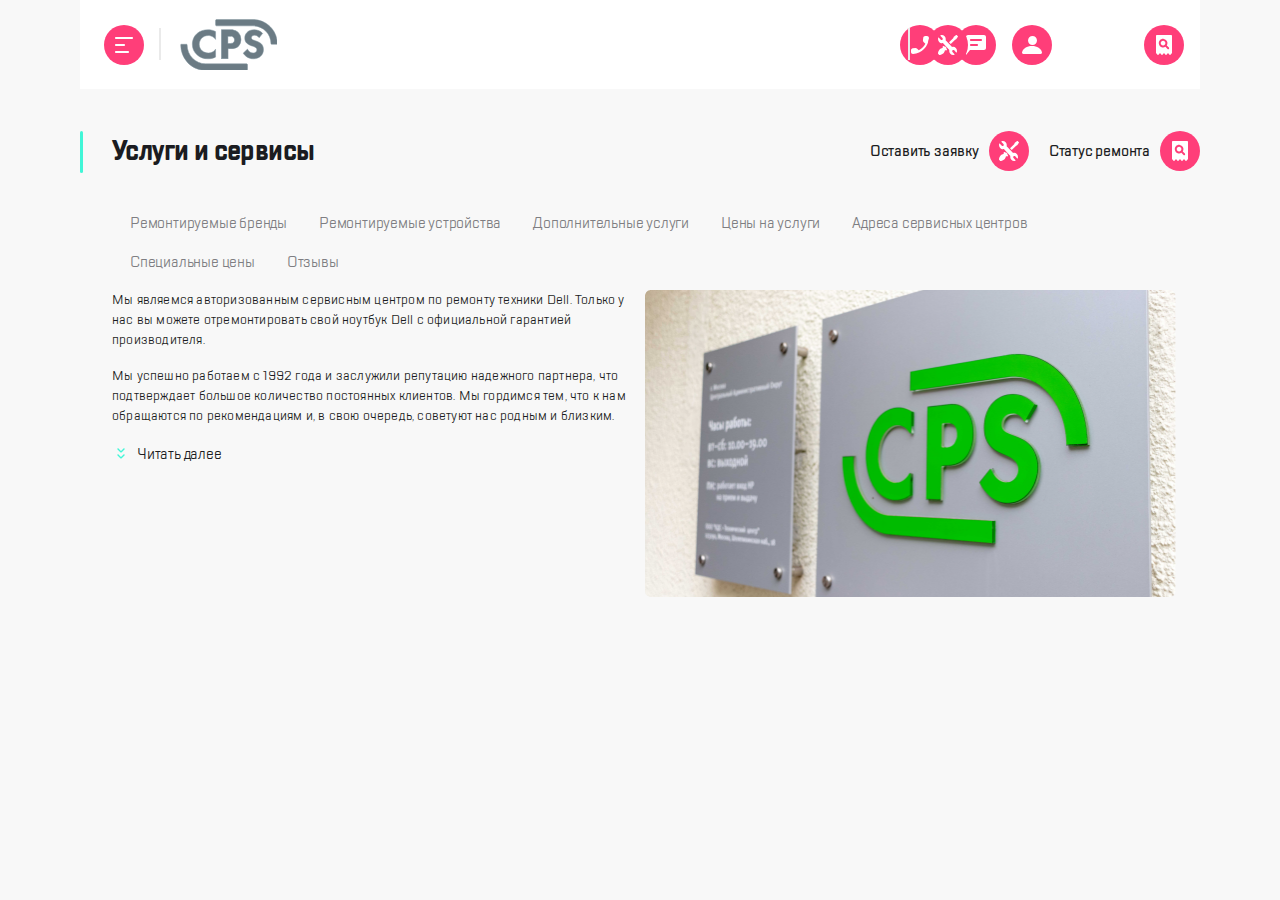
==== commit 895689df: "normal" ====
--- a/index.html
+++ b/index.html
@@ -1,100 +1,93 @@
 <!DOCTYPE html>
-<html lang="ru">
+<html lang="en">
 
 <head>
   <meta charset="UTF-8">
   <meta http-equiv="X-UA-Compatible" content="IE=edge">
   <meta name="viewport" content="width=device-width, initial-scale=1.0">
+  <link rel="stylesheet" href="css/fonts.css">
   <link rel="stylesheet" href="css/style.css">
-  <link rel="stylesheet" href="https://unpkg.com/swiper@8/swiper-bundle.min.css" />
-  <title>Slide</title>
+  <link rel="stylesheet" href="css/media.css">
+  <title>CPS</title>
 </head>
 
 <body>
-  <div class="container">
-    <h2 class="slider__title">Ремонт техники различных брендов</h2>
-    <div class="slider swiper">
-      <div id="swiper-wrapper" class="swiper-wrapper">
-        <div class="swiper-slide">
-          <a class="slider__link" href="#">
-            <img class="slider__img-brand" src="img/Bitmap.svg" alt="">
-            <span class="slider__img-arrow">
-              <img src="img/ic/dropdown.svg" alt="">
-            </span>
+  <header>
+    <div class="container">
+      <section class="header__con">
+        <a href="#" class="header__burger background"></a>
+        <a href="#" class="header__logo"></a>
+        <div class="header__buttons-contacts">
+          <a href="#" class="header__tel background"></a>
+          <a href="#" class="header__messenger background"></a>
+          <a href="#" class="header__profile background"></a>
+        </div>
+        <div class="header__buttons-options">
+          <a href="#" class="header__option background"></a>
+          <a href="#" class="header__status background"></a>
+        </div>
+      </section>
+    </div>
+  </header>
+
+  <section class="services">
+    <div class="container">
+      <section class="services__head">
+        <h1 class="services__title">Услуги и сервисы</h1>
+        <div class="services__buttons-options">
+          <a href="#" class="services__option">
+            <span class="services__span">Оставить заявку</span>
+            <div class="services__option-img background"></div>
+          </a>
+          <a href="#" class="services__status">
+            <span class="services__span">Статус ремонта</span>
+            <div class="services__status-img background"></div>
           </a>
         </div>
-        <div class="swiper-slide">
-          <a class="slider__link" href="#">
-            <img class="slider__img-brand" src="img/apple.svg" alt="">
-            <span class="slider__img-arrow">
-              <img src="img/ic/dropdown.svg" alt="">
-            </span>
-          </a>
+      </section>
+      <nav class="services__buttons">
+          <ul>
+            <li>
+              <a href="#" class="services__btn services__hidden">Ремонтируемые бренды</a>
+            </li>
+            <li>
+              <a href="#" class="services__btn">Ремонтируемые устройства</a>
+            </li>
+            <li>
+              <a href="#" class="services__btn">Дополнительные услуги</a>
+            </li>
+            <li>
+              <a href="#" class="services__btn">Цены на услуги</a>
+            </li>
+            <li>
+              <a href="#" class="services__btn">Адреса сервисных центров</a>
+            </li>
+            <li>
+              <a href="#" class="services__btn">Специальные цены</a>
+            </li>
+            <li>
+              <a href="#" class="services__btn">Отзывы</a>
+            </li>
+          </ul>
+      </nav>
+      <section class="services__block">
+        <div class="services__info">
+          <div class="services__text">
+            <p>Мы являемся авторизованным сервисным центром по ремонту техники Dell. Только у нас
+              вы можете отремонтировать свой ноутбук Dell с официальной гарантией производителя.
+            </p>
+            <p>
+              Мы успешно работаем с 1992 года и заслужили репутацию надежного партнера, что подтверждает большое
+              количество постоянных клиентов. Мы гордимся тем, что к нам обращаются по
+              рекомендациям и, в свою очередь, советуют нас родным и близким.
+            </p>
+          </div>
+          <a href="#" class="services__btn-more">Читать далее</a>
         </div>
-        <div class="swiper-slide">
-          <a class="slider__link" href="#">
-            <img class="slider__img-brand" src="img/viewsonic.svg" alt="">
-            <span class="slider__img-arrow">
-              <img src="img/ic/dropdown.svg" alt="">
-            </span>
-          </a>
-        </div>
-        <div class="swiper-slide">
-          <a class="slider__link" href="#">
-            <img class="slider__img-brand" src="img/sony.svg" alt="">
-            <span class="slider__img-arrow">
-              <img src="img/ic/dropdown.svg" alt="">
-            </span>
-          </a>
-        </div>
-        <div class="swiper-slide">
-          <a class="slider__link" href="#">
-            <img class="slider__img-brand" src="img/samsung.svg" alt="">
-            <span class="slider__img-arrow">
-              <img src="img/ic/dropdown.svg" alt="">
-            </span>
-          </a>
-        </div>
-        <div class="swiper-slide">
-          <a class="slider__link" href="#">
-            <img class="slider__img-brand" src="img/hp.svg" alt="">
-            <span class="slider__img-arrow">
-              <img src="img/ic/dropdown.svg" alt="">
-            </span>
-          </a>
-        </div>
-        <div class="swiper-slide">
-          <a class="slider__link" href="#">
-            <img class="slider__img-brand" src="img/apple.svg" alt="">
-            <span class="slider__img-arrow">
-              <img src="img/ic/dropdown.svg" alt="">
-            </span>
-          </a>
-        </div>
-        <div class="swiper-slide">
-          <a class="slider__link" href="#">
-            <img class="slider__img-brand" src="img/bosch.svg" alt="">
-            <span class="slider__img-arrow">
-              <img src="img/ic/dropdown.svg" alt="">
-            </span>
-          </a>
-        </div>
-        <div class="swiper-slide">
-          <a class="slider__link" href="#">
-            <img class="slider__img-brand" src="img/acer.svg" alt="">
-            <span class="slider__img-arrow">
-              <img src="img/ic/dropdown.svg" alt="">
-            </span>
-          </a>
-        </div>
-      </div>
-      <div class="swiper-pagination"></div>
-      <button class="slider__button" type="button">Показать все</button>
+          <img class="services__img" src="img/gps-img.png" alt="">
+      </section>
     </div>
-  </div>
-
-  <script src="https://unpkg.com/swiper@8/swiper-bundle.min.js"></script>
-  <script src="js/main.js"></script>
+  </section>
 </body>
 
 </html>--- a/css/fonts.css
+++ b/css/fonts.css
@@ -0,0 +1,37 @@
+body{
+  font-family: 'TT Lakes Condensed Regular';
+  background-color: #F8F8F8;
+  margin: 0;
+}
+h1{
+ font-family: 'TT Lakes Condensed Bold';;
+  font-size: 28px;
+  line-height: 40px;
+  letter-spacing: -0.6px;
+  color: #1B1C21;
+  margin: 0;
+  padding-top: 24px;
+}
+p{
+  font-family: 'TT Lakes Condensed Regular';
+  font-size: 14px;
+  line-height: 18px;
+  letter-spacing: 0.2px;
+  color: #1B1C21;
+  margin: 0;
+}
+button{
+  cursor: pointer;
+  border: none;
+  background-color: transparent;
+  white-space: nowrap;
+}
+a{
+  text-decoration: none;
+}
+li{
+  list-style: none;
+}
+ul{
+  padding: 0;
+}--- a/css/style.css
+++ b/css/style.css
@@ -25,155 +25,221 @@
     font-weight: normal;
     font-style: normal;
     }
-body{
+.container{
+  max-width: 320px;
+  margin: 0 auto;
+}
+.header__con{
+  padding: 19px 16px 19px 16px;
+  background-color: #FFFFFF;
+  display: flex;
+  align-items: center;
+  position: relative;;
+}
+.background{
+  background-color: #FF3E79;
+  background-repeat: no-repeat;
+  border-radius: 20px;
+  background-position: center;
+}
+.header__burger{
+  position: relative;
+  background-image: url(../img/ic/burger.svg);
+  width: 40px;
+  height: 40px;
+  padding: 0;
+  margin-right: 16px;
+}
+.header__logo{
+  background-image: url(../img/group.svg);
+  width: 97px;
+  height: 51px;
+  background-repeat: no-repeat;
+}
+.header__option{
+  background-image: url(../img/ic/repair.svg);
+  width: 40px;
+  height: 40px;
+  padding: 0;
+  position: relative;
+  margin-left: 20px;
+}
+.header__option::before{
+    content: "";
+    width: 2px;
+    height: 32px;
+    position: absolute;
+    left: -20px;
+    bottom: 5px;
+    background-color: #EAEAEA;
+}
+.header__status{
+  background-image: url(../img/ic/checkstatus.svg);
+  width: 40px;
+  height: 40px;
+}
+.header__buttons-options{
+  display: flex;
+  align-items: center;
+  position: absolute;
+  right: 16px;
+  gap: 16px;
+}
+.header__buttons-contacts{
+  display: flex;
+  align-items: center;
+  position: absolute;
+  right: 132px;
+  visibility: hidden;
+}
+.header__tel{
+  background-image: url(../img/ic/call.svg);
+  width: 40px;
+  height: 40px;
+  padding: 0;
+  margin-right: 16px;
+}
+.header__messenger{
+  background-image: url(../img/ic/chat.svg);
+  width: 40px;
+  height: 40px;
+  padding: 0;
+  margin-right: 16px;
+}
+.header__profile{
+  background-image: url(../img/ic/profile.svg);
+  width: 40px;
+  height: 40px;
+  padding: 0;
+  margin-right: 16px;
+}
+.services__title{
+  padding-left: 16px;
+  position: relative;
+}
+.services__buttons::-webkit-scrollbar {
+    width: 0;
+}
+.services__hidden{
+  display: none;
+}
+.services__title::before{
+  content: "";
+  position: absolute;
+  left: 0px;
+  width: 3px;
+  height: 42px;
+  background: rgba(65, 246, 215, 1);
+  border-radius: 2px;
+}
+.services__option,
+.services__status{
+  display: flex;
+  align-items: center;
+  font-family: 'TT Lakes Condensed Medium';
+  font-size: 16px;
+  line-height: 24px;
+  text-align: right;
+  letter-spacing: -0.2px;
+  color: #1B1C21;
+  gap: 10px;
+}
+.services__option-img{
+  background-image: url(../img/ic/repair.svg);
+  width: 40px;
+  height: 40px;
+}
+.services__status-img{
+  background-image: url(../img/ic/checkstatus.svg);
+  width: 40px;
+  height: 40px;
+}
+.services__buttons-options{
+  display: none;
+  align-items: center;
+}
+.services__buttons ul{
+  display: flex;
+}
+.services__buttons{
+  padding-top: 24px;
+  padding-left: 16px;
+  display: flex;
+  overflow: scroll;
+}
+.services__btn{
+  background-color: transparent;
+  white-space: nowrap;
+  padding: 6px 14px 6px 14px;
+  border: 2px solid #F8F8F8;
+  font-size: 16px;
+  line-height: 24px;
   font-family: 'TT Lakes Condensed Regular';
-  background-color: #F2F2F2;
-  margin: 0;
-}
-h1{
- font-family: 'TT Lakes Condensed Bold';;
-  font-size: 28px;
-  line-height: 40px;
-  letter-spacing: -0.6px;
-  color: #1B1C21;
-  margin: 0;
-  padding-top: 24px;
-}
-p{
-  font-family: 'TT Lakes Condensed Regular';
-  font-size: 14px;
-  line-height: 18px;
-  letter-spacing: 0.2px;
-  color: #1B1C21;
-  margin: 0;
-}
-button{
-  cursor: pointer;
+  letter-spacing: -0.2px;
+  color: #7E7E82;
+  transition: all .3s ease ;
+  text-decoration: none;
+}
+.services__btn + .services__btn{
+  margin-left: 10px;
+}
+/*.active{
+  background: #FFFFFF;
+  border: 2px solid #B8FFEC;
+  border-radius: 6px;
+}*/
+.services__btn:hover{
+  background: #FFFFFF;
+  border: 2px solid #B8FFEC;
+  border-radius: 6px;
+}
+.services__btn:focus{
+  background: #FFFFFF;
+  border: 2px solid #B8FFEC;
+  border-radius: 6px;
+}
+.services__btn:active{
+  background: #FFFFFF;
+  border: 2px solid #B8FFEC;
+  border-radius: 6px;
+}
+.services__block{
+  display: flex;
+  flex-direction: column;
+  align-items: flex-start;
+}
+.services__info{
+  padding: 0px 16px 0px 16px;
+}
+.services__img{
+  width: 320px; 
+  height: 176px;
+}
+.services__span{
+  display: none;
+}
+.services__btn-more{
   border: none;
   background-color: transparent;
-  white-space: nowrap;
-}
-a{
-  text-decoration: none;
-}
-li{
-  list-style: none;
-}
-ul{
-  padding: 0;
-}
-.slider{
-  background-color: #F2F2F2;
-}
-.swiper {
-  width: 100%;
-  height: 154px;
-}
-.swiper-wrapper{
-  margin-left: 16px;
-  padding-top: 16px;
-}
-.slider__title{
-  text-transform: uppercase;
-  letter-spacing: -0.2px;
-  font-size: 16px;
-  line-height: 24px;
-  color: #7E7E82;
-  background: linear-gradient(90deg, #F8F8F8 1.39%, #FFFFFF 100%);
-  margin: 0;
-  padding: 16px;
-}
-.slider__link{
-  width: 206px;
-  height: 38px;
-  padding: 16px;
-  display: flex;
-  justify-content: space-between;
-  align-items: center;
-  border: 1px solid #EAEAEA;
-  border-radius: 6px;
-  background-color: #FFFFFF;
-}
-.slider__img-arrow{
-  padding: 14px 15px 14px 17px;
-  border: 2px solid #FF3E79;
-  border-radius: 20px;
-  display: flex;
-  justify-content: center;
-  align-content: flex-start;
-}
-.swiper-pagination{
-  margin-bottom: 28px;
-}
-.slider .swiper-pagination-bullet{
-  width: 12px;
-  height: 12px;
-  background-color: #DDDDDD;
-  opacity: 1;
-}
-.slider .swiper-pagination-bullet-active{
-  background-color: #B5B6BC;
-}
-.swiper-wrapper .swiper-slide{
-  flex-shrink: 1;
-}
-.slider__button{
-  font-family: 'TT Lakes Condensed Medium';
   font-size: 16px;
   line-height: 24px;
   letter-spacing: -0.2px;
   color: #1B1C21;
   padding-left: 25px;
-  position: relative;
-}
-.slider__button::before{
+  padding-bottom: 16px;
+  position: relative;
+}
+.services__btn-more:before{
   content: url(../img/ic/icon.svg);
   position: absolute;
-  left: 2px;
-}
-.hidden::before{
-  content: url(../img/ic/icon.svg);
-  position: absolute;
-  left: 2px;
-  transform: rotate(180deg);
-}
-.container{
-  margin: 0 auto;
-}
-.opened{
-    height: 250px !important;
-}
-@media (min-width: 767px){
-  .swiper{
-    height: 100%;
-  }
-  .swiper .swiper-wrapper{
-    display: grid;
-    grid-template-columns: repeat(3, 1fr);
-    margin: 0;
-    gap: 16px;
-    padding-bottom: 24px;
-    height: 150px;
-    overflow-y: hidden;
-    transition: height 0.3s linear;
-  }
-  .slider__link{
-    width: 190px;
-    height: 38px;
-  }
-  .container{
-    width: 767px;
-  }
-}
-@media (min-width: 1120px){
-  .container{
-    width: 1120px;
-  }
-  .swiper .swiper-wrapper{
-    grid-template-columns: repeat(4, 1fr);
-  }
-  .slider__link{
-    width: 206px;
-    height: 38px;
-  }
-}+  left: 5px;
+}
+.services__text{
+  display: flex;
+  flex-direction: column;
+  gap: 16px;
+  max-height: 90px;
+  overflow: hidden;
+  margin-bottom: 16px;
+}
+
--- a/css/media.css
+++ b/css/media.css
@@ -0,0 +1,141 @@
+@media(min-width: 321px){ 
+  .services__img{
+    padding-top: 24px;
+  }
+  .container{
+  max-width: 769px;
+  }
+  .header__option{
+    border: none;
+  }
+  .header__option::before {
+    visibility: hidden;
+  }
+}
+@media(min-width: 769px){
+  .header__option::before {
+    visibility: visible;
+  }
+  .services__block{
+    flex-direction: row;
+  }
+  .services__info p:nth-of-type(2){
+    display: block;
+  }
+  .header__buttons-contacts{
+    visibility: visible;
+  }
+  .services__img{
+    width: 360px;
+    height: 208px;
+  }
+  .services__text{
+    line-height: 20px;
+  }
+  .header__con{
+    padding: 19px 16px 19px 24px;
+  }
+  .services__text{
+    max-height: 160px;
+  }
+  .services__text p{
+    line-height: 20px;
+  }
+  .container{
+  max-width: 1120px;
+  }
+  .services__block{
+    padding: 0px 24px 0px 16px;
+  }
+  .services__info{
+    padding-left: 0;
+  }
+  .services__img{
+    padding-top: 0;
+  }
+  .header__logo{
+    margin-left: 20px;
+  }
+  .header__burger::after{
+    content: "";
+    width: 2px;
+    height: 32px;
+    position: absolute;
+    left: 55px;
+    bottom: 5px;
+    background-color: #EAEAEA;
+  }
+}
+@media (min-width:1120px) {
+  .services__hidden{
+    display: inline;
+  }
+  .services__title {
+    padding-left: 32px;
+  }
+  .services__buttons {
+    padding-left: 34px;
+    overflow: visible;
+  }
+  .services__buttons ul{
+    flex-wrap: wrap;
+    gap: 15px 0px;
+  }
+  .services__img{
+    width: 531px;
+    height: 307px;
+  }
+  .header{
+    display: none;
+  }
+  h1{
+    padding-top: 0;
+  }
+  .header__status{
+    margin-left: 160px;
+  }
+  .services__head{
+    display: flex;
+    align-items: center;
+    padding-top: 42px;
+    justify-content: space-between;
+  }
+  .services__buttons-options{
+    display: flex;
+    gap: 20px;
+  }
+  .services__buttons-options > .header__status::before{
+    content: "Статус ремонта";
+    position: absolute;
+    left: -110px;
+    bottom: 20%;
+    font-family: 'TT Lakes Condensed Medium';
+    font-size: 16px;
+    line-height: 24px;
+    text-align: right;
+    letter-spacing: -0.2px;
+    color: #1B1C21;
+  }
+  .services__buttons-options > .header__option::before{
+    content: "Оставить заявку";
+    position: absolute;
+    left: -115px;
+    bottom: 20%;
+    font-family: 'TT Lakes Condensed Medium';
+    font-size: 16px;
+    line-height: 24px;
+    text-align: right;
+    letter-spacing: -0.2px;
+    color: #1B1C21;
+  }
+  .services__span{
+    display: inline;
+  }
+  .header__option{
+    border: none;
+    padding-left: 0;
+  }
+  .services__block{
+    padding: 0px 24px 0px 32px;
+  }
+}